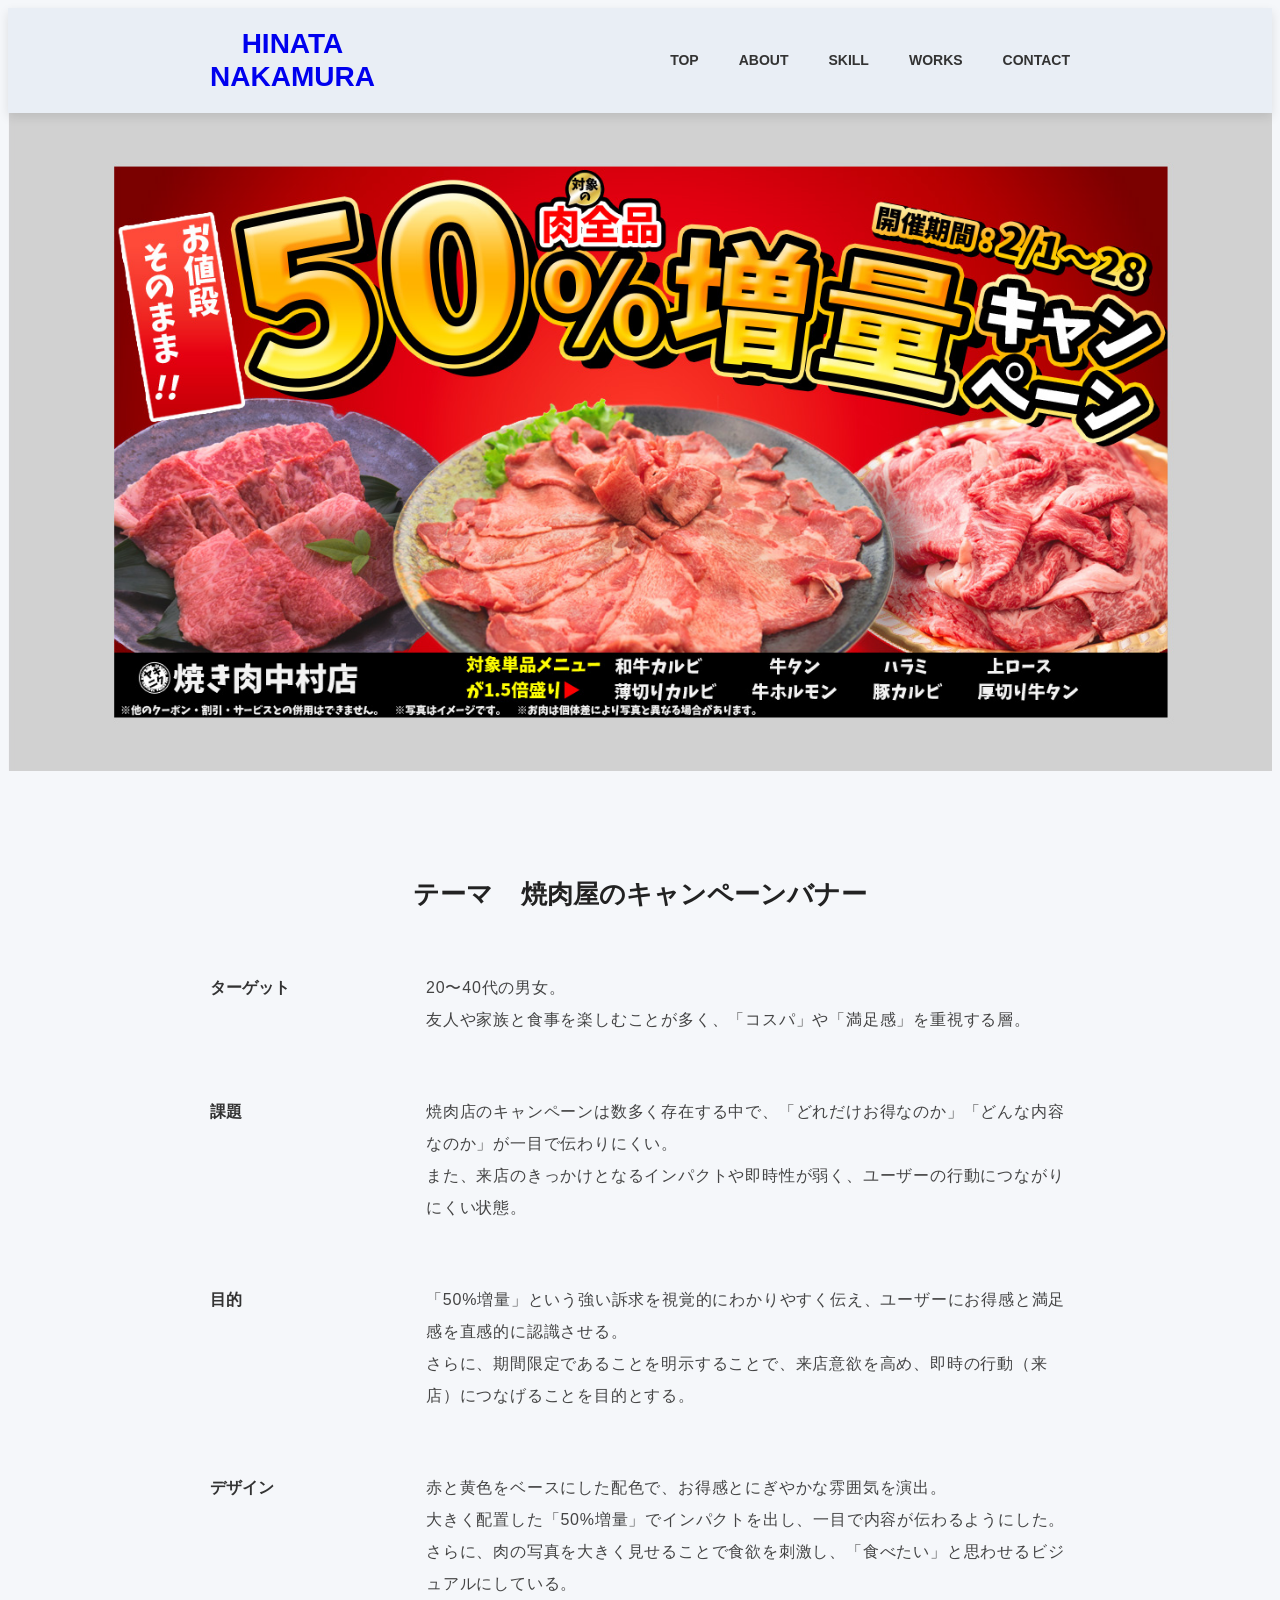
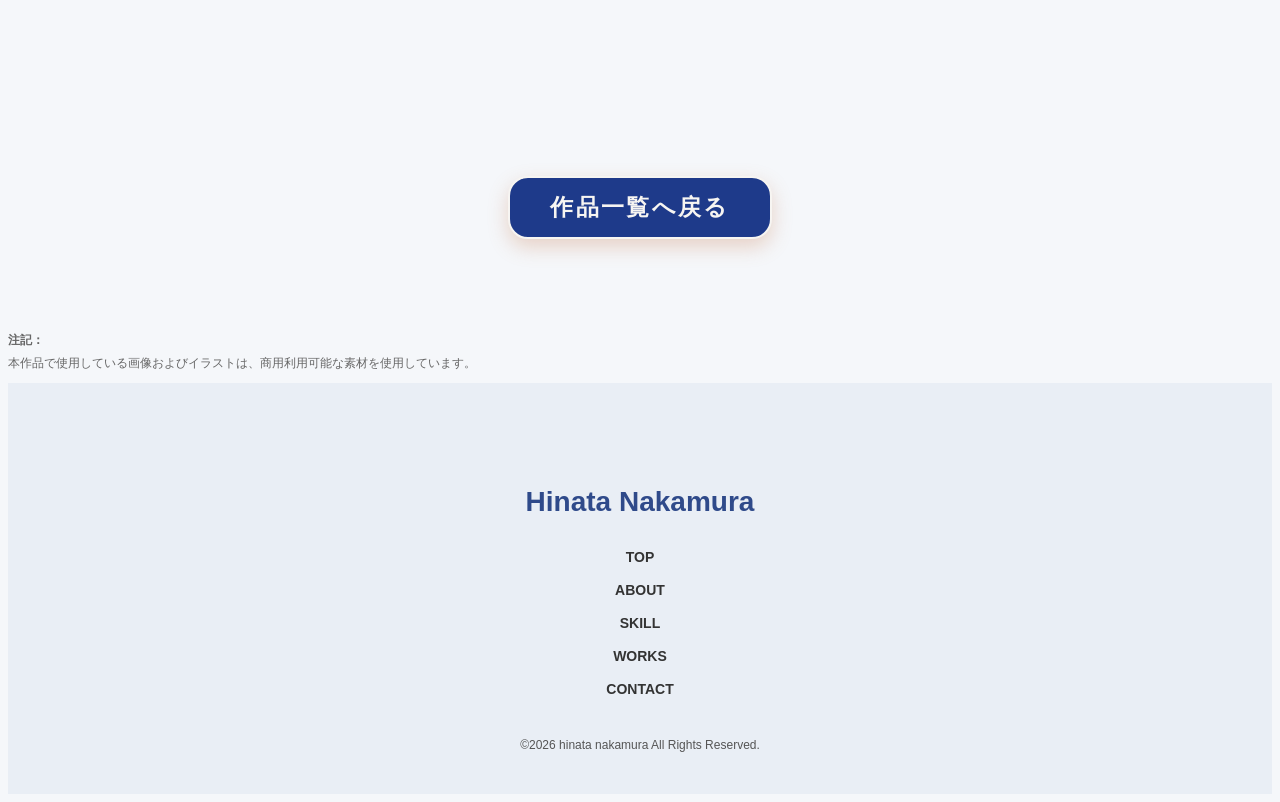
==== detail_banner.html @ 97568a02 "Add files via upload" ====
<!doctype html>
<html lang="ja">
<head>
	<meta charset="utf-8">
	<meta name="viewport" content="width=device-width, initial-scale=1.0">
	<title>Detail Lumiere | HINATA portfolio site</title>
	<link rel="stylesheet" href="css/style.css">
	<link rel="stylesheet" href="css/works_detail.css">
</head>

<body id="top">
	<header class="header">
  		<div class="inner header_inner">

    		<h1 class="logo">
      			<a href="index.html #top">HINATA<br>NAKAMURA</a>
   			</h1>
			
			<!-- ハンバーガー -->
    		<button class="hamburger" id="hamburger">
      			<span></span>
      			<span></span>
      			<span></span>
    		</button>
		
			<nav class="nav" id="nav">
      			<ul class="nav_list">
        			<li><a href="index.html#top">TOP</a></li>
        			<li><a href="index.html#about">ABOUT</a></li>
        			<li><a href="index.html#skill">SKILL</a></li>
        			<li><a href="index.html#works">WORKS</a></li>
        			<li><a href="index.html#contact">CONTACT</a></li>
				</ul>
    		</nav>
		</div>
	</header>

	<section class="fv">
  		<div class="fv_img">
    		<img src="images/fv_works04.jpg" alt="ワークデスク">
  		</div>
	</section>
	
	<section class="work_detail">
  		<div class="inner">

			<h2 class="work_title">
				テーマ <span>焼肉屋のキャンペーンバナー</span>
			</h2>

			<dl class="work_list">

				<div class="work_item">
					<dt>ターゲット</dt>
					<dd>
						20〜40代の男女。<br>
						友人や家族と食事を楽しむことが多く、「コスパ」や「満足感」を重視する層。
					</dd>
				</div>

				<div class="work_item">
					<dt>課題</dt>
					<dd>
						焼肉店のキャンペーンは数多く存在する中で、「どれだけお得なのか」「どんな内容なのか」が一目で伝わりにくい。<br>
						また、来店のきっかけとなるインパクトや即時性が弱く、ユーザーの行動につながりにくい状態。
					</dd>
				</div>

				<div class="work_item">
					<dt>目的</dt>
					<dd>
						「50%増量」という強い訴求を視覚的にわかりやすく伝え、ユーザーにお得感と満足感を直感的に認識させる。<br>
						さらに、期間限定であることを明示することで、来店意欲を高め、即時の行動（来店）につなげることを目的とする。
					</dd>
				</div>

				<div class="work_item">
					<dt>デザイン</dt>
					<dd>
					赤と黄色をベースにした配色で、お得感とにぎやかな雰囲気を演出。<br>
					大きく配置した「50%増量」でインパクトを出し、一目で内容が伝わるようにした。<br>
					さらに、肉の写真を大きく見せることで食欲を刺激し、「食べたい」と思わせるビジュアルにしている。
					</dd>
				</div>
			</dl>
		</div>
	</section>
	
	<section class="works_btn">
		<div class="inner">
		    <a href="index.html#works" class="btn">作品一覧へ戻る</a>
		</div>
	</section>

	<section class="detail_note">
		<dl>
			<dt>注記：</dt>
			<dd>本作品で使用している画像およびイラストは、商用利用可能な素材を使用しています。</dd>
		</dl>
	</section>
	
	<footer class="footer">
  		<div class="inner footer_inner">
			
    		<h2 class="footer_logo">
   				Hinata Nakamura
    		</h2>

    		<nav class="footer_nav">
      			<ul class="footer_list">
        			<li><a href="index.html#top">TOP</a></li>
        			<li><a href="index.html#about">ABOUT</a></li>
        			<li><a href="index.html#skill">SKILL</a></li>
        			<li><a href="index.html#works">WORKS</a></li>
        			<li><a href="index.html#contact">CONTACT</a></li>
     			</ul>
    		</nav>

    		<p class="footer_copy">
      			©2026 hinata nakamura All Rights Reserved.
    		</p>
  		</div>
	</footer>
	
	<script>
		//ハンバーガー
  		const hamburger = document.getElementById('hamburger');
  		const nav = document.getElementById('nav');

  		hamburger.addEventListener('click', () => {
    		hamburger.classList.toggle('active');
    		nav.classList.toggle('active');
  		});
	</script>
</body>
</html>
---- css/style.css ----
@charset "utf-8";
/* ヘッダー */
.header {
	background-color: #e9eef5;
	position: sticky;
	top: 0;
	z-index: 1000;
  	box-shadow: 0 4px 10px rgba(0,0,0,0.1);
}

/* 中身の横並び */
.header_inner {
	display: flex;
  	justify-content: space-between;
  	align-items: center;
}

/* ロゴ */
.logo {
 	font-size: 28px;
	font-weight: bold;
	color: #1e3a8a;
	line-height: 1.2;
	text-align: center;
}

.logo a {
	text-decoration: none;
}

/* ナビ */
.nav_list {
  	display: flex;
  	gap: 40px;
}

/* リストの装飾リセット */
.nav_list li {
  	list-style: none;
}

/* リンク */
.nav_list a {
  	text-decoration: none;
  	color: #333;
  	font-weight: 600;
  	font-size: 14px;
}

/* ホバー */
.nav_list a:hover {
  	opacity: 0.7;
  	border-bottom: 2px solid #333;
}

/* ハンバーガー */
.hamburger {
  	display: none;
  	width: 30px;
  	height: 22px;
  	position: relative;
  	background: none;
  	border: none;
  	cursor: pointer;
}

.hamburger span {
  	position: absolute;
  	width: 100%;
  	height: 2px;
  	background: #333;
  	left: 0;
  	transition: 0.3s;
}

.hamburger span:nth-child(1) { top: 0; }
.hamburger span:nth-child(2) { top: 10px; }
.hamburger span:nth-child(3) { bottom: 0; }

/* 開いたとき×にする */
.hamburger.active span:nth-child(1) {
  transform: rotate(45deg);
  top: 10px;
}
.hamburger.active span:nth-child(2) {
  opacity: 0;
}
.hamburger.active span:nth-child(3) {
  transform: rotate(-45deg);
  bottom: 10px;
}
.hamburger.active span {
	z-index: 1;
}

/* ヘッダーここまで */

/* 基本設定 */
.inner {
    width: 100%;
    max-width: 1080px;
    margin: 0 auto;
	padding: 0 20px;
    box-sizing: border-box; 
}

body {
    background-color: #f5f7fa;
    font-family: "Noto Sans JP", sans-serif;
}

/* フッター */

.footer {
	background-color: #e9eef5;
	padding: 80px 20px 30px;
}

.footer_inner {
  	max-width: 1100px;
  	margin: 0 auto;
  	text-align: center;
}

/* ロゴ */
.footer_logo {
 	font-size: 28px;
  	font-weight: bold;
  	color: #2f4a8a;
  	margin-bottom: 30px;
}

/* ナビ */
.footer_list {
  	list-style: none;
  	padding: 0;
  	margin: 0 0 40px;
  	display: flex;
  	flex-direction: column;
  	gap: 15px;
}

/* リンク */
.footer_list a {
  	text-decoration: none;
  	color: #333;
  	font-weight: 600;
  	font-size: 14px;
}

/* ホバー */
.footer_list a:hover {
  	opacity: 0.7;
}

/* コピーライト */
.footer_copy {
  	font-size: 12px;
  	color: #555;
}

/* フッターここまで */

/* 768px以下レスポンシブ対応 */
@media screen and (max-width: 768px) {

  	.hamburger {
    	display: block;
  	}

  	.nav {
    	position: fixed;
    	top: 0;
    	right: -100%;
    	width: 70%;
    	height: 100vh;
    	background: #cfd3da;
    	transition: 0.3s;
    	padding-top: 100px;
  	}

  	.nav.active {
   		right: 0;
  	}

  	.nav_list {
    	flex-direction: column;
    	gap: 20px;
    	align-items: center;
  	}
}

/* 768pxここまで */

/* 375px以下レスポンシブ対応 */
@media screen and (max-width: 375px) {

  	.header_inner {
    	padding: 15px;
  	}

  	.logo {
    	font-size: 22px;
  	}

  	.nav {
    	width: 80%;
  	}

  	.nav_list a {
    	font-size: 12px;
  	}
	
	 .footer_logo {
    	font-size: 22px;
  	}

  	.footer_list a {
    	font-size: 15px;
  	}
}

/* 375pxここまで */
---- css/works_detail.css ----
@charset "utf-8";

/* fv */
.fv_img img {
    width: 100%;
    max-height: 100%;
    object-fit: cover;
}

/* fvここまで */

/* url */
.work_link {
  padding: 40px 0;
}

.work_link_label {
  font-size: 12px;
  letter-spacing: 0.1em;
  color: #888;
  margin-bottom: 10px;
}

.work_link_btn {
  display: inline-block;
  padding: 8px 32px;
  background-color: #333;
  color: #fff;
  text-decoration: none;
  font-size: 14px;
  border-radius: 4px;
  transition: 0.3s;
}

.work_link_btn:hover {
  background-color: #555;
}

.work_link_url {
  margin-top: 10px;
  font-size: 12px;
  color: #666;
  word-break: break-all;
}

/* urlここまで */

/* detail */
.inner {
	max-width: 900px;
	margin: 0 auto;
	padding: 0 20px;
}
.work_detail {
  	padding: 80px 20px;
}

.work_title {
  	font-size: 26px;
  	margin-bottom: 60px;
  	font-weight: bold;
	color: #222;
	text-align: center;
}

.work_title span {
  	margin-left: 20px;
}

/* リスト全体 */
.work_list {
  	display: flex;
  	flex-direction: column;
  	gap: 60px;
}

/* 1行 */
.work_item {
  	display: grid;
  	grid-template-columns: 160px 1fr;
  	gap: 16px;
	line-height: 2;
}

/* 左（見出し） */
.work_item dt {
  	font-weight: bold;
  	color: #333;
}

/* 右（本文） */
.work_item dd {
  	color: #444;
	font-weight: 500;
	letter-spacing: 0.05em;
}

/* detailここまで */

/* design */
.design {
	padding: 120px 20px;
}

.detail_images {
	display: flex;
	gap: 20px;
	text-align: center;
}

.PC_design img {
	max-width: 560px;
	width: 100%;
}

.smartphone_design img {
	max-width: 150px;
	width: 100%;
}
.detail_label {
  	margin-bottom: 20px;
  	font-weight: bold;
	color: #666;
}

/* designここまで */

/* ボタン */
.works_btn {
	padding: 80px 20px;
	text-align: center;
}

.works_btn a {
	text-decoration: none;
}

.btn {
	display: inline-block;
	background-color: #1e3a8a;
   	font-size: clamp(12px, 1.8vw, 24px);
	color: #f7f5f2;
    font-weight: bold;
	letter-spacing: 0.1em;
    padding: 14px 40px;
    box-shadow: 0 8px 20px rgba(198,124,78,0.3);
    transition: 0.3s;
    border: 2px solid #f7f5f2;
    border-radius: 20px;
}

.btn:hover {
	opacity: 0.8;
}

/* note */
.detail_note {
  	margin-top: 10px;
  	font-size: 12px;
  	color: #666;
  	line-height: 1.6;
}

.detail_note dl {
  margin-bottom: 10px;
}

.detail_note dt {
  font-weight: bold;
  margin-bottom: 4px;
}

.detail_note dd {
  margin-left: 0;
}
/* noteここまで */

/* 950px以下画像を調整 */

@media screen and (max-width: 950px) {
	.detail_images {
		flex-direction: column;
	}

	.detail_image {
		margin-bottom: 40px;
	}
	
	.smartphone_design img {
	max-width: 560px;
	width: 100%;
}
}
/* 画像調整ここまで */

/* 768px以下レスポンシブ対応 */

@media screen and (max-width: 768px) {

	  .work_detail {
		padding: 60px 20px;
	  }

	  .work_title {
		font-size: 20px;
		margin-bottom: 40px;
		line-height: 1.5;
	  }

	  .work_title span {
		display: block; 
		margin-left: 0;
		margin-top: 8px;
	  }

	  .work_list {
		gap: 40px;
	  }

	  .work_item {
		grid-template-columns: 1fr;
		gap: 8px;
	  }

	  /* 見出し */
	  .work_item dt {
		font-size: 14px;
	  }

	  /* 本文 */
	  .work_item dd {
		font-size: 14px;
		line-height: 1.8;
	  }
	
	/* design */
	.design {
		padding: 80px 20px;
	}

	.detail_label {
		font-size: 14px;
	}

	/* designここまで */
}

/* 768pxここまで */

/* 375px以下レスポンシブ対応 */

@media screen and (max-width: 375px) {
	/* detail */
  	.work_detail {
    	padding: 50px 20px;
  	}

  	.work_title {
    	font-size: 18px;
    	margin-bottom: 40px;
    	line-height: 1.5;
  	}

  	.work_list {
    	gap: 30px;
  	}	


  	/* 見出し */
  	.work_item dt {
    	font-size: 13px;
  	}

  	/* 本文 */
  	.work_item dd {
    	font-size: 13px;
  	}
	
	/* design */
	.design {
		padding: 60px 20px;
	}

	.detail_label {
		font-size: 12px;
	}
}

/* 375pxここまで */
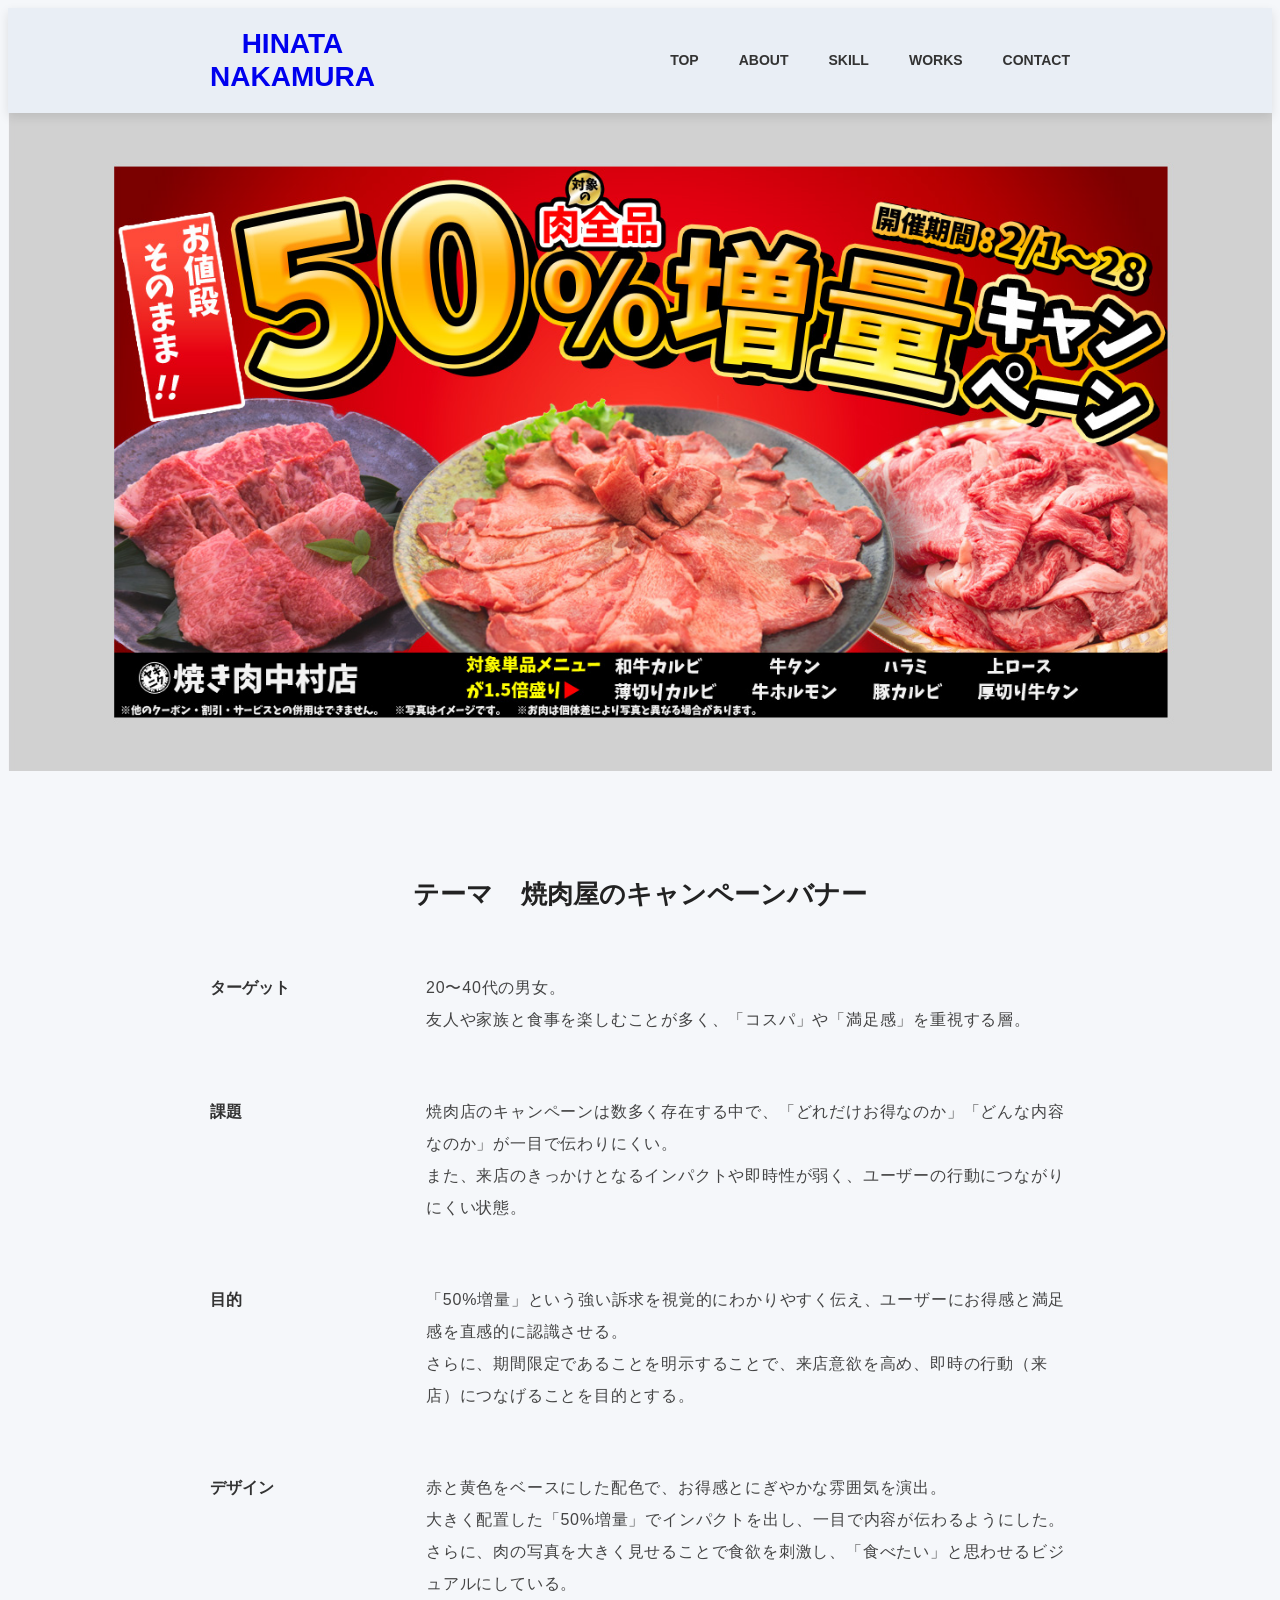
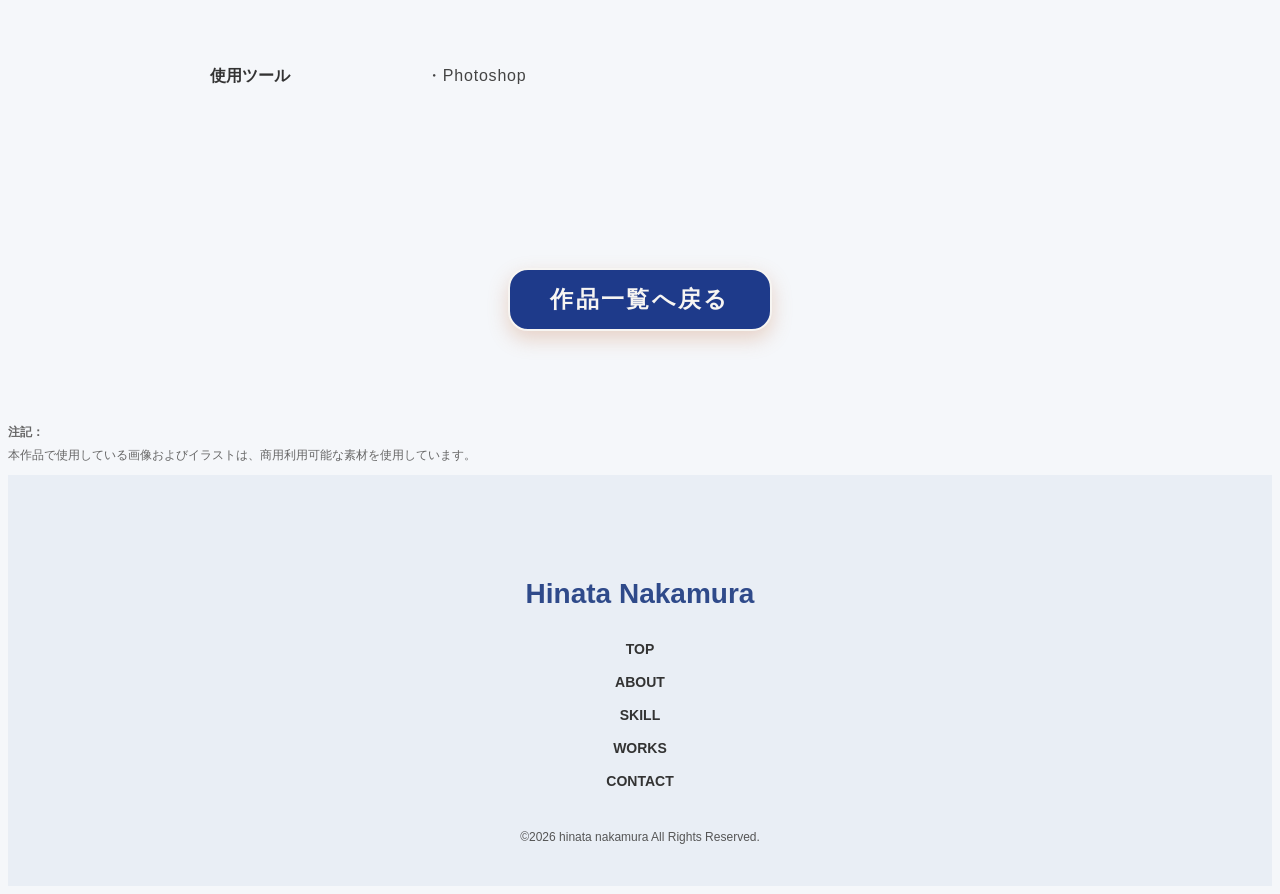
==== commit 1767b05b: "Add files via upload" ====
--- a/detail_banner.html
+++ b/detail_banner.html
@@ -13,7 +13,7 @@
   		<div class="inner header_inner">
 
     		<h1 class="logo">
-      			<a href="index.html #top">HINATA<br>NAKAMURA</a>
+      			<a href="index.html#top">HINATA<br>NAKAMURA</a>
    			</h1>
 			
 			<!-- ハンバーガー -->
@@ -77,9 +77,16 @@
 				<div class="work_item">
 					<dt>デザイン</dt>
 					<dd>
-					赤と黄色をベースにした配色で、お得感とにぎやかな雰囲気を演出。<br>
-					大きく配置した「50%増量」でインパクトを出し、一目で内容が伝わるようにした。<br>
-					さらに、肉の写真を大きく見せることで食欲を刺激し、「食べたい」と思わせるビジュアルにしている。
+						赤と黄色をベースにした配色で、お得感とにぎやかな雰囲気を演出。<br>
+						大きく配置した「50%増量」でインパクトを出し、一目で内容が伝わるようにした。<br>
+						さらに、肉の写真を大きく見せることで食欲を刺激し、「食べたい」と思わせるビジュアルにしている。
+					</dd>
+				</div>
+
+				<div class="work_item">
+					<dt>使用ツール</dt>
+					<dd>
+						・Photoshop
 					</dd>
 				</div>
 			</dl>
@@ -122,15 +129,10 @@
   		</div>
 	</footer>
 	
-	<script>
-		//ハンバーガー
-  		const hamburger = document.getElementById('hamburger');
-  		const nav = document.getElementById('nav');
+	<button id="page-top" aria-label="ページトップへ戻る">
+  	↑
+	</button>
 
-  		hamburger.addEventListener('click', () => {
-    		hamburger.classList.toggle('active');
-    		nav.classList.toggle('active');
-  		});
-	</script>
+	<script src="js/script.js"></script>
 </body>
 </html>
--- a/css/style.css
+++ b/css/style.css
@@ -26,6 +26,14 @@
 
 .logo a {
 	text-decoration: none;
+}
+
+.logo a:hover {
+	opacity: 0.8;
+}
+
+.logo a:visited {
+	color: inherit; 
 }
 
 /* ナビ */
@@ -161,6 +169,40 @@
 
 /* フッターここまで */
 
+/* TOPへ戻るボタン */
+#page-top {
+  position: fixed;
+  right: 30px;
+  bottom: 30px;
+  width: 50px;
+  height: 50px;
+  background-color: #2f4a8a; 
+  color: #fff;
+  border: none;
+  border-radius: 50%;
+  font-size: 20px;
+  cursor: pointer;
+  opacity: 0;
+  visibility: hidden;
+  transition: all 0.3s ease;
+  box-shadow: 0 4px 10px rgba(0,0,0,0.15);
+  z-index: 100;
+}
+
+/* 表示時 */
+#page-top.show {
+  opacity: 1;
+  visibility: visible;
+}
+
+/* ホバー */
+#page-top:hover {
+  transform: translateY(-4px);
+  opacity: 0.8;
+}
+
+/*TOPへ戻るボタンここまで*/
+
 /* 768px以下レスポンシブ対応 */
 @media screen and (max-width: 768px) {
 
